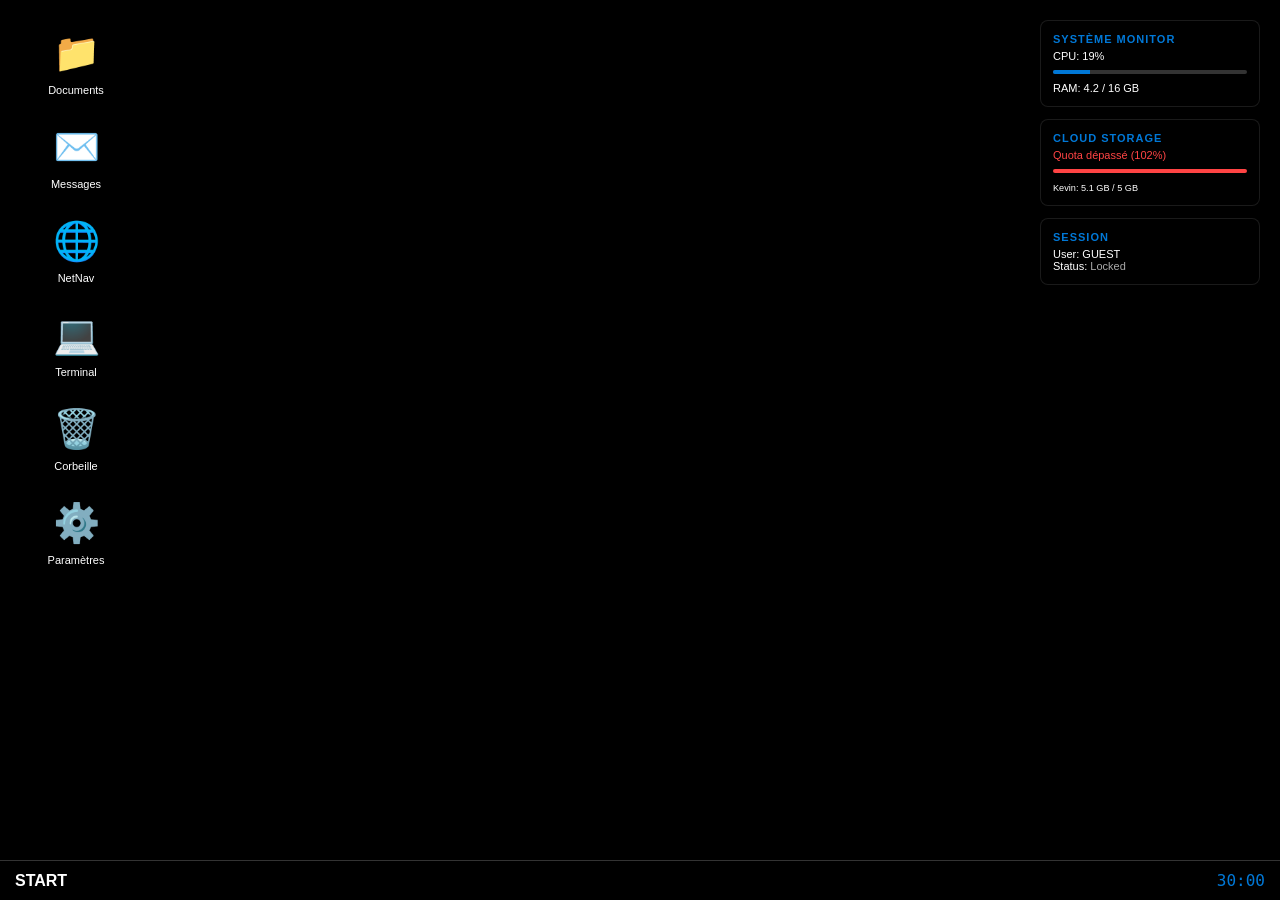
==== EchoOS.html @ 35a7eec9 "parti 2" ====
<!DOCTYPE html>
<html lang="fr">
<head>
    <meta charset="UTF-8">
    <title>ECHO_OS // V5.1_FINAL_STABLE</title>
    <link rel="stylesheet" href="style.css">
</head>
<body>

<div id="desktop">

    <div id="widgets-container">
        <div class="widget">
            <b>Système Monitor</b>
            CPU: <span id="cpu-val">21%</span>
            <div class="progress-bar"><div id="cpu-bar" class="progress-fill" style="width: 21%"></div></div>
            RAM: 4.2 / 16 GB
        </div>
        <div class="widget">
            <b>Cloud Storage</b>
            <span style="color:#ff4444">Quota dépassé (102%)</span>
            <div class="progress-bar"><div class="progress-fill" style="width: 100%; background:#ff4444"></div></div>
            <small>Kevin: 5.1 GB / 5 GB</small>
        </div>
        <div class="widget">
            <b>Session</b>
            User: <span id="user-display">GUEST</span><br>
            Status: <span id="status-display" style="color:#aaa">Locked</span>
        </div>
    </div>

    <div id="icons-grid">
        <div class="icon" onclick="openWin('win-files')"><div class="img">📁</div><span>Documents</span></div>
        <div class="icon" onclick="openWin('win-msg')"><div class="img">✉️</div><span>Messages</span></div>
        <div class="icon" onclick="openWin('win-net')"><div class="img">🌐</div><span>NetNav</span></div>
        <div class="icon" onclick="openWin('win-term')"><div class="img">💻</div><span>Terminal</span></div>
        <div class="icon" onclick="openWin('win-trash')"><div class="img">🗑️</div><span>Corbeille</span></div>
        <div class="icon" onclick="openWin('win-settings')"><div class="img">⚙️</div><span>Paramètres</span></div>
    </div>

    <div id="win-files" class="window" style="width:700px; height:450px; top:100px; left:150px;">
        <div class="titlebar" onmousedown="dragWindow(event, this.parentElement)"><span>📁 Documents</span><span onclick="closeWin('win-files')" style="cursor:pointer">✖</span></div>
       <div class="win-content" id="explorer-view" style="padding:20px; display:grid; grid-template-columns: repeat(auto-fill, 120px); gap:20px;">
    </div>
    </div>

    <div id="win-pdf" class="window" style="width:650px; height:700px; top:30px; left:400px; background:#525659;">
        <div class="titlebar" onmousedown="dragWindow(event, this.parentElement)"><span id="pdf-header">Reader</span><span onclick="closeWin('win-pdf')" style="cursor:pointer">✖</span></div>
        <div class="win-content" id="pdf-content" style="padding:20px;"></div>
    </div>

    <div id="win-term" class="window" style="width:500px; height:300px; top:400px; left:80px;">
        <div class="titlebar" onmousedown="dragWindow(event, this.parentElement)"><span>💻 Terminal</span><span onclick="closeWin('win-term')" style="cursor:pointer">✖</span></div>
        <div class="win-content" style="background:#000; color:lime; padding:10px; font-family:monospace;">
            <pre id="log">ECHO_OS V5.1 KERNEL... SESSION LOCKED.</pre>
            <div style="display:flex;"><span>> </span><input id="cmd" onkeydown="term(event)" style="background:transparent; border:none; color:lime; outline:none; width:100%; font-family:inherit;"></div>
        </div>
    </div>

    <div id="win-trash" class="window" style="width:350px; height:300px; top:250px; left:500px;">
        <div class="titlebar" onmousedown="dragWindow(event, this.parentElement)"><span>🗑️ Corbeille</span><span onclick="closeWin('win-trash')" style="cursor:pointer">✖</span></div>
        <div class="win-content" style="padding:20px; text-align:center;">
            <div onclick="openWin('win-anti')" style="cursor:pointer;"><div style="font-size:45px;">🛡️</div><span>Antivirus.exe</span></div>
        </div>
    </div>

    <div id="win-anti" class="window" style="width:440px; height:520px; top:100px; left:400px;">
        <div class="titlebar" style="background:#cc0000;" onmousedown="dragWindow(event, this.parentElement)"><span>🛡️ ECHO_SHIELD Scan</span><span onclick="closeWin('win-anti')" style="cursor:pointer">✖</span></div>
        <div class="win-content" style="background:#111; color:white; text-align:center; padding:10px;">
            <p id="snakeStatus">Scan mémoire : Éliminez les menaces.</p>
            <canvas id="snakeCanvas" width="380" height="380"></canvas>
            <h3 id="snakeRes" style="margin-top:10px; color:lime;"></h3>
        </div>
    </div>

    <div id="win-settings" class="window" style="width:400px; height:300px;"><div class="titlebar"><span>⚙️ Paramètres</span><span onclick="closeWin('win-settings')">✖</span></div><div class="win-content" style="padding:20px;">Appareil : <b>KAMUIS</b></div></div>
<div id="win-msg" class="window" style="width:350px; height:400px; top:50px; left:50px;">
    <div class="titlebar" onmousedown="dragWindow(event, this.parentElement)">
        <span>✉️ Inbox</span><span onclick="closeWin('win-msg')" style="cursor:pointer">✖</span>
    </div>
    <div class="win-content" id="msg-list" style="padding:10px;">
        <div style="padding:10px; border-bottom:1px solid #eee;">
            <b>Patron (E. Leclerc)</b><br><small>Kevin, ton CV management est top.</small>
        </div>
    </div>
</div> <div id="win-net" class="window" style="width:850px; height:550px; top:100px; left:100px;">
    <div class="titlebar" onmousedown="dragWindow(event, this.parentElement)">
        <span>🌐 NetNav</span><span onclick="closeWin('win-net')" style="cursor:pointer">✖</span>
    </div>
    <div class="win-content" style="display:flex; height:100%;">
    <div style="width:180px; background:#f3f3f3; border-right:1px solid #ddd; padding:10px;">
    <div class="nav-item" onclick="loadPage('home')">Accueil</div>
    <div class="nav-item" onclick="loadPage('ai')">Rapport IA</div>
    <div class="nav-item" onclick="loadPage('project_0c')">Projet 0x0C</div>
    <div class="nav-item" onclick="loadPage('decodage_vigenere')">Déchiffreur Vigenère</div>
    <div class="nav-item" onclick="loadPage('xor_doc')">Doc XOR</div> <div class="nav-item" onclick="loadPage('gov')">Gouv.fr</div>
</div>
<div id="net-content" style="flex-grow:1; background: white;">
    </div>    </div>
</div>
</div> 

<div id="taskbar">
    <div style="font-weight:bold; margin-right:20px; cursor:pointer;">START</div>
    <div id="timer">30:00</div>
</div>

<script src="script.js"></script>
</body>
</html>
---- style.css ----
:root {
    --bg: #1a1a1a;
    --win-header: #2d2d2d;
    --win-body: #ffffff;
    --accent: #0078d7;
    --text: #333;
    --widget-bg: rgba(0, 0, 0, 0.7);
}
.nav-item {
    padding: 10px;
    cursor: pointer;
    border-radius: 4px;
    transition: background 0.2s;
}

.nav-item:hover {
    background: #e0e0e0;
    color: #0078d7;
}
body, html {
    margin: 0; padding: 0; width: 100%; height: 100%;
    background: #000; font-family: 'Segoe UI', sans-serif;
    overflow: hidden;
}

#desktop {
    width: 100vw; height: 100vh;
    background: url('https://images.unsplash.com/photo-1451187580459-43490279c0fa?q=80&w=1920') center/cover;
    position: relative;
}

/* --- WIDGETS --- */
#widgets-container {
    position: absolute; top: 20px; right: 20px; width: 220px;
    display: flex; flex-direction: column; gap: 12px; z-index: 10;
}
.widget {
    background: var(--widget-bg); backdrop-filter: blur(8px);
    border: 1px solid rgba(255,255,255,0.1); border-radius: 8px;
    padding: 12px; color: white; font-size: 11px;
}
.widget b { color: var(--accent); display: block; margin-bottom: 5px; text-transform: uppercase; letter-spacing: 1px; }
.progress-bar { width: 100%; height: 4px; background: #333; border-radius: 2px; margin: 8px 0; overflow: hidden; }
.progress-fill { height: 100%; background: var(--accent); transition: width 0.5s; }

/* --- ICONS --- */
#icons-grid {
    padding: 20px; display: flex; flex-direction: column; flex-wrap: wrap;
    height: 90vh; width: fit-content; gap: 5px;
}
.icon {
    width: 90px; padding: 10px; text-align: center; cursor: pointer;
    border: 1px solid transparent; color: white;
}
.icon:hover { background: rgba(255,255,255,0.15); border: 1px solid rgba(255,255,255,0.2); }
.icon .img { font-size: 38px; margin-bottom: 5px; }
.icon span { font-size: 11px; text-shadow: 1px 1px 2px #000; }

/* --- WINDOWS --- */
.window {
    position: absolute; min-width: 300px; background: var(--win-body);
    border: 1px solid #000; box-shadow: 0 10px 40px rgba(0,0,0,0.6);
    display: none; flex-direction: column; z-index: 100; color: var(--text);
}
.titlebar {
    background: var(--win-header); color: white; padding: 8px 12px;
    display: flex; justify-content: space-between; cursor: move; /* Le curseur 'move' indique que c'est déplaçable */
    font-size: 12px;
}
.win-content { flex-grow: 1; overflow: auto; position: relative; }

/* --- EXPLORER --- */
.btn-back {
    background: #f0f0f0; border: 1px solid #ccc; padding: 3px 10px;
    font-size: 11px; cursor: pointer; border-radius: 2px; margin-bottom: 10px;
}
.btn-back:hover { background: #e0e0e0; }

/* --- PDF READER --- */
.pdf-page {
    background: white; padding: 50px; color: #222; font-family: 'Georgia', serif;
    line-height: 1.6; max-width: 800px; margin: 0 auto; box-shadow: 0 0 20px rgba(0,0,0,0.1);
}
.pdf-page h2 { border-bottom: 2px solid #333; padding-bottom: 10px; font-family: 'Segoe UI', sans-serif; }

/* --- TASKBAR --- */
#taskbar {
    position: fixed; 
    bottom: 0; 
    left: 0;
    width: 100%; 
    height: 40px;
    background: rgba(0,0,0,0.9); 
    display: flex; 
    align-items: center; 
    padding: 0 15px;
    color: white; 
    z-index: 9999; /* Très important pour qu'elle soit au-dessus de tout */
    border-top: 1px solid #333;
    box-sizing: border-box;
}
#net-content {
    flex-grow: 1;
    background: #ffffff; /* Fond blanc immaculé pour le look premium */
    overflow-y: auto;
}
#timer { margin-left: auto; font-family: monospace; font-size: 16px; color: var(--accent); }
/* Style pour transformer net-content en style "Google" */
.google-style {
    display: flex;
    flex-direction: column;
    align-items: center;
    justify-content: center;
    height: 100%;
    text-align: center;
    font-family: Arial, sans-serif;
}
.google-bar {
    width: 100%;
    max-width: 580px;
    padding: 12px 20px;
    border-radius: 24px;
    border: 1px solid #dfe1e5;
    margin: 20px 0;
    box-shadow: 0 1px 6px rgba(0,0,0,0.1);
}
.google-btn {
    background: #f8f9fa;
    border: 1px solid #f8f9fa;
    padding: 10px 16px;
    margin: 5px;
    border-radius: 4px;
    cursor: pointer;
}
/* Pour que le visualiseur PDF occupe bien toute la place disponible */

#pdfFrame {
    width: 100%;
    height: 100%;
    border: none;
    display: block;
}
/* Style propre pour tes PDF */
.pdf-page {
    background: white;
    padding: 30px; /* Plus d'air autour du texte */
    margin: 10px;
    border: 1px solid #ddd;
    border-radius: 4px;
    box-shadow: 0 2px 5px rgba(0,0,0,0.1);
}

/* Force la fenêtre à gérer le scroll proprement */
#pdf-content {
    background: #f0f0f0; /* Un gris léger derrière la page PDF fait ressortir la page blanche */
    padding: 10px;
}

#snakeCanvas {
    border: 2px solid #333;
    background-color: white;
}

@keyframes fadeIn {
    from { opacity: 0; }
    to { opacity: 1; }
}

/* Animation de l'overlay */
.sleep-overlay {
    position: fixed; top:0; left:0; width:100%; height:100%;
    background: black;
    z-index: 99999;
    display: flex; justify-content: center; align-items: center;
    opacity: 0; /* Invisible au départ */
    transition: opacity 1.5s ease-in-out; /* Durée de l'animation */
    cursor: pointer;
}

/* Classe pour déclencher le fondu */
.sleep-overlay.show {
    opacity: 1;
}

.sleep-text {
    color: white;
    font-family: 'Segoe UI', sans-serif;
    font-size: 24px;
    letter-spacing: 2px;
}
#chat-aethel {
    position: fixed;
    top: 0;
    left: 0;
    width: 100vw;
    height: 100vh;
    z-index: 999999; /* Z-index très élevé */
    background: #36393f; /* Couleur Discord */
}
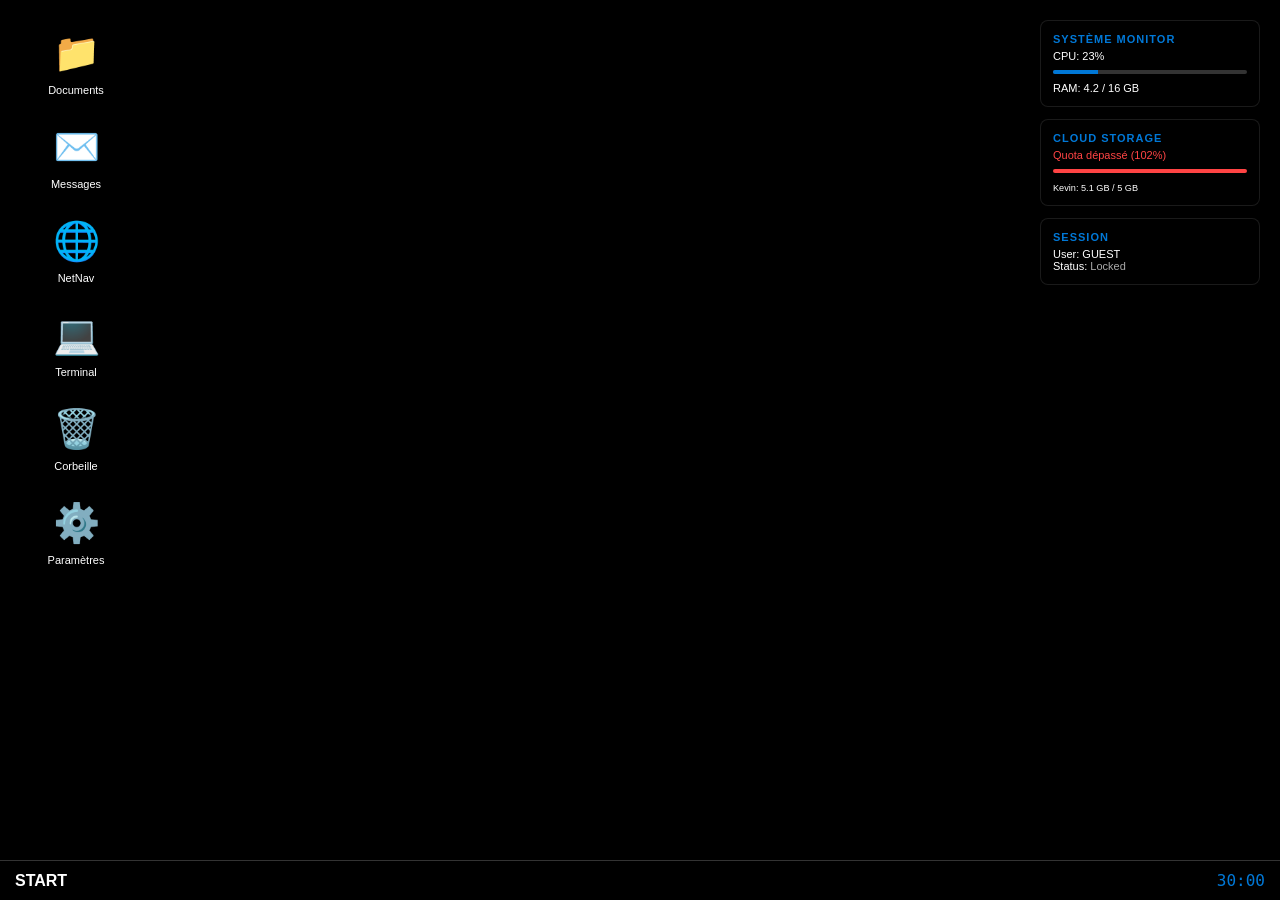
==== commit be5f42c3: "parti 2" ====
--- a/EchoOS.html
+++ b/EchoOS.html
@@ -73,14 +73,29 @@
         </div>
     </div>
 
-    <div id="win-settings" class="window" style="width:400px; height:300px;"><div class="titlebar"><span>⚙️ Paramètres</span><span onclick="closeWin('win-settings')">✖</span></div><div class="win-content" style="padding:20px;">Appareil : <b>KAMUIS</b></div></div>
-<div id="win-msg" class="window" style="width:350px; height:400px; top:50px; left:50px;">
+<div id="win-settings" class="window" style="width:400px; height:300px; top:150px; left:300px; display:none;">
+    <div class="titlebar" onmousedown="dragWindow(event, this.parentElement)">
+        <span>⚙️ Paramètres</span>
+        <span onclick="closeWin('win-settings')" style="cursor:pointer">✖</span>
+    </div>
+    <div class="win-content">
+    <div class="setting-item">
+        <span>Mode sombre</span>
+        <input type="checkbox" checked>
+    </div>
+    <div class="setting-item">
+        <span>Volume système</span>
+        <input type="range">
+    </div>
+    <hr style="width:100%; border:0; border-top:1px solid #eee;">
+    <button onclick="alert('Système à jour')">Vérifier les mises à jour</button>
+</div>
+</div><div id="win-msg" class="window" style="width:350px; height:400px; top:50px; left:50px;">
     <div class="titlebar" onmousedown="dragWindow(event, this.parentElement)">
         <span>✉️ Inbox</span><span onclick="closeWin('win-msg')" style="cursor:pointer">✖</span>
     </div>
     <div class="win-content" id="msg-list" style="padding:10px;">
         <div style="padding:10px; border-bottom:1px solid #eee;">
-            <b>Patron (E. Leclerc)</b><br><small>Kevin, ton CV management est top.</small>
         </div>
     </div>
 </div> <div id="win-net" class="window" style="width:850px; height:550px; top:100px; left:100px;">
--- a/style.css
+++ b/style.css
@@ -196,4 +196,16 @@
     height: 100vh;
     z-index: 999999; /* Z-index très élevé */
     background: #36393f; /* Couleur Discord */
-}+}
+
+/* Style général de la fenêtre */
+.window {
+    position: absolute;
+    background: #ffffff;
+    border: 1px solid #ccc;
+    box-shadow: 0 10px 30px rgba(0,0,0,0.2);
+    border-radius: 8px;
+    overflow: hidden;
+    z-index: 100;
+}
+
